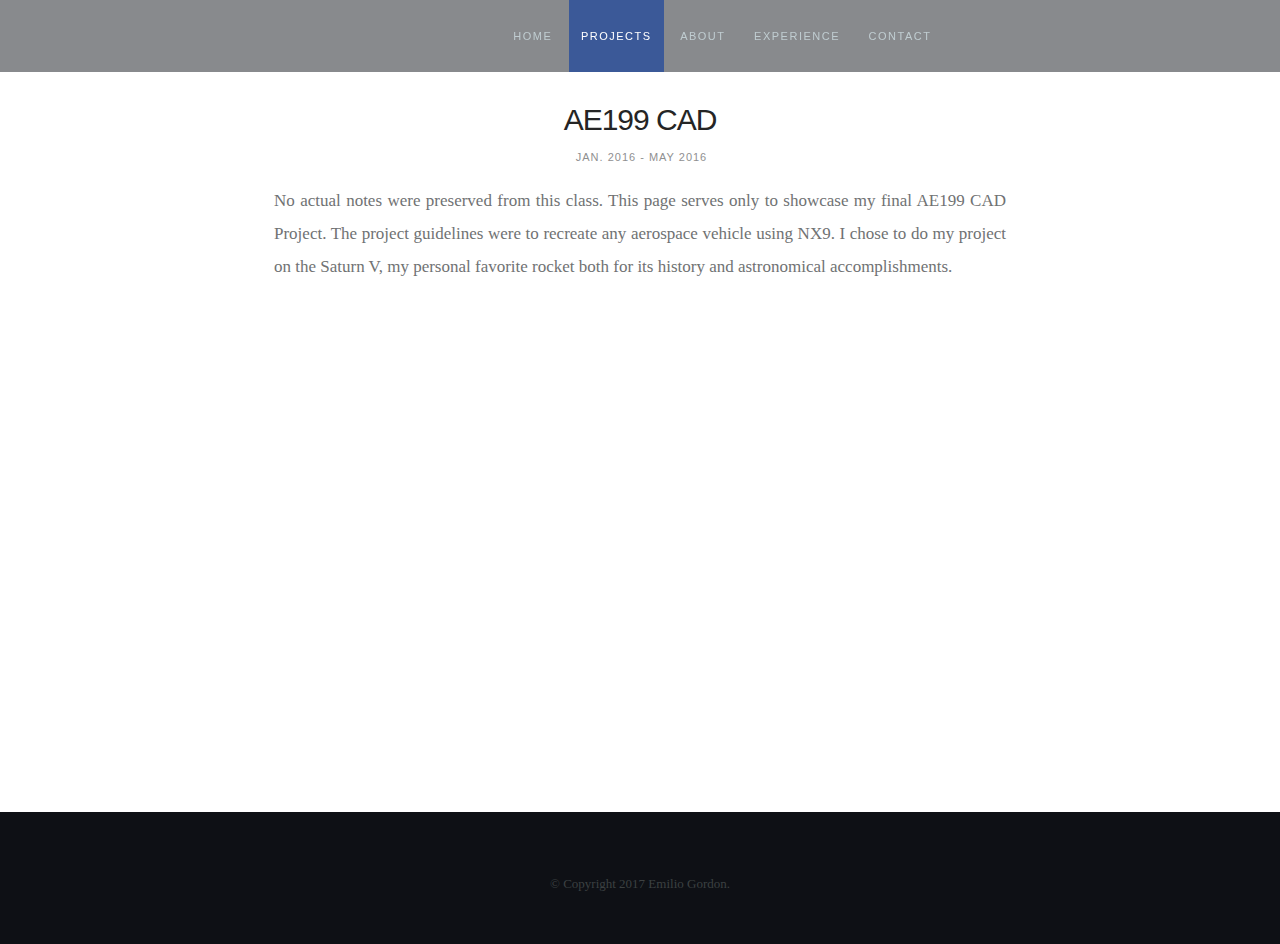
==== ae199cad.html @ 1fb33a95 "FirstEditsofSummer!" ====
<!DOCTYPE html>
<!--[if lt IE 8 ]><html class="no-js ie ie7" lang="en"> <![endif]-->
<!--[if IE 8 ]><html class="no-js ie ie8" lang="en"> <![endif]-->
<!--[if IE 9 ]><html class="no-js ie ie9" lang="en"> <![endif]-->
<!--[if (gte IE 9)|!(IE)]><!--><html class="no-js" lang="en"> <!--<![endif]-->
<head>

   <!--- Basic Page Needs
   ================================================== -->
   <meta charset="utf-8">
   <title>Emilio Gordon</title>
   <meta name="description" content="">  
   <meta name="author" content="">

   <!-- Mobile Specific Metas
   ================================================== -->
   <meta name="viewport" content="width=device-width, initial-scale=1, maximum-scale=1">

  <!-- CSS
  ================================================== -->
  <link rel="stylesheet" href="/css/base.css">
  <link rel="stylesheet" href="/css/main.css">
  <link rel="stylesheet" href="/css/text.css">
  <link rel="stylesheet" href="/css/media-queries.css">         

   <!-- Script
   =================================================== -->
   <script src="/js/modernizr.js"></script>

   <!-- Favicons
   =================================================== -->
   <link rel="shortcut icon" href="/favicon.png" >

 </head>

 <body>

   <div id="top"></div>
   <div id="preloader"> 
    <div id="status">
     <img src="/images/loader.gif" height="60" width="60" alt="">
     <div class="loader">Loading...</div>
   </div>
 </div>

   <!-- Header
   =================================================== -->
   <header id="main-header">

    <div class="row header-inner">

     <div class="logo">
      <a href="/">emiliogordon</a>
    </div>

    <nav id="nav-wrap">         

      <a class="mobile-btn" href="#nav-wrap" title="Show navigation">
       <span class='menu-text'>Show Menu</span>
       <span class="menu-icon"></span>
     </a>
     <a class="mobile-btn" href="#" title="Hide navigation">
       <span class='menu-text'>Hide Menu</span>
       <span class="menu-icon"></span>
     </a>         

     <ul id="nav" class="nav">
       <li><a href="/">Home</a></li>
       <li class="current"><a href="/#projects">Projects</a></li>
       <li><a href="/#about">About</a></li>
       <li><a href="/#experience">Experience</a></li>           
       <li><a href="/#contact">Contact</a></li>
     </ul> 

   </nav> <!-- /nav-wrap -->        

 </div> <!-- /header-inner -->

</header>



   <!-- Content
   ================================================== -->
   <section id="content">
    <div class="row projects-content">
     <div class="entry tab-whole nine columns centered">
      <header class="entry-header">
       <h1 class="entry-title">
         AE199 CAD
       </h1>  
       <div class="entry-meta">
        <ul>
         <li>Jan. 2016 - May 2016</li>              
         <li>
        </li>
      </ul>
    </div>  
  </header>
  <div class="entry-content">
    <p class="lead" align="center" style="text-align: justify;">
      No actual notes were preserved from this class. This page serves only to showcase my final AE199 CAD Project. The project guidelines were to recreate any aerospace vehicle using NX9. I chose to do my project on the Saturn V, my personal favorite rocket both for its history and astronomical accomplishments.
    </p>
    <div align="center">
    <iframe src="https://drive.google.com/file/d/0B5BDRE6FzmXwczU1ZmMwY3Zfbjg/preview" width="640px" height="360px" style="border-width: 0px"></iframe>
    </div>
    <br>
  </section>
</div>          

</section> <!-- /content -->  


   <!-- Footer
   ================================================== -->
   <footer>

    <div class="row">       
     <p class="copyright" align="center">&copy; Copyright 2017 Emilio Gordon.</p>        

     <div id="go-top">
      <a class="smoothscroll" title="Back to Top" href="#content"><span>Top</span><i class="fa fa-long-arrow-up"></i></a>
    </div>

  </div> <!-- /row -->

</footer> <!-- /footer -->


   <!-- Java Script
   ================================================== -->
   <script src="https://ajax.googleapis.com/ajax/libs/jquery/1.10.2/jquery.min.js"></script>
   <script>window.jQuery || document.write('<script src="/js/jquery-1.10.2.min.js"><\/script>')</script>
   <script type="text/javascript" src="/js/jquery-migrate-1.2.1.min.js"></script>   
   <script src="/js/jquery.flexslider.js"></script>
   <script src="/js/jquery.fittext.js"></script>
   <script src="/js/backstretch.js"></script> 
   <script src="/js/waypoints.js"></script>  
   <script src="/js/main.js"></script>
   <script src="/js/modernizr.js"></script>
   <script src="/js/bootstrap.js"></script> 

 </body>

 </html>
---- css/base.css ----
/* =================================================================== */
/* 
/*  Puremedia v1.0 Base Stylesheet
/*  url:styleshout.com
/*  10-09-2014
/*
/*  ------------------------------------------------------------------ 
  
    TOC: 
    a. Reset
    b. Basic Setup Styles
    c. Typography  
    d. Media
    e. Grid
    f. MISC
  
/* =================================================================== */

/* 
/* a. Reset - normalize.css v3.0.1 | MIT License | git.io/normalize
/* =================================================================== */
html {
	font-family: sans-serif;
	-ms-text-size-adjust: 100%;
	-webkit-text-size-adjust: 100%;
}
body {
	margin: 0;
}
article, aside, details, figcaption, figure, footer, header, hgroup, main, nav, section, summary {
	display: block;
}
audio, canvas, progress, video {
	display: inline-block;
	vertical-align: baseline;
}
audio:not([controls]) {
	display: none;
	height: 0;
}
[hidden], template {
	display: none;
}
a {
	background: transparent;
}
a:active, a:hover {
	outline: 0;
}
abbr[title] {
	border-bottom: 1px dotted;
}
b, strong {
	font-weight: bold;
}
dfn {
	font-style: italic;
}
h1 {
	font-size: 2em;
	margin: 0.67em 0;
}
mark {
	background: #ff0;
	color: #000;
}
small {
	font-size: 80%;
}
sub, sup {
	font-size: 75%;
	line-height: 0;
	position: relative;
	vertical-align: baseline;
}
sup {
	top: -0.5em;
}
sub {
	bottom: -0.25em;
}
img {
	border: 0;
}
svg:not(:root) {
	overflow: hidden;
}
figure {
	margin: 1em 40px;
}
hr {
	-moz-box-sizing: content-box;
	box-sizing: content-box;
	height: 0;
}
pre {
	overflow: auto;
}
code, kbd, pre, samp {
	font-family: monospace, monospace;
	font-size: 1em;
}
button, input, optgroup, select, textarea {
	color: inherit;
	font: inherit;
	margin: 0;
}
button {
	overflow: visible;
}
button, select {
	text-transform: none;
}
button, html input[type="button"], input[type="reset"], input[type="submit"] {
	-webkit-appearance: button;
	cursor: pointer;
}
button[disabled], html input[disabled] {
	cursor: default;
}
button::-moz-focus-inner, input::-moz-focus-inner {
	border: 0;
	padding: 0;
}
input {
	line-height: normal;
}
input[type="checkbox"], input[type="radio"] {
	box-sizing: border-box;
	padding: 0;
}
input[type="number"]::-webkit-inner-spin-button, input[type="number"]::-webkit-outer-spin-button {
	height: auto;
}
input[type="search"] {
	-webkit-appearance: textfield;
	-moz-box-sizing: content-box;
	-webkit-box-sizing: content-box;
	box-sizing: content-box;
}
input[type="search"]::-webkit-search-cancel-button, input[type="search"]::-webkit-search-decoration {
	-webkit-appearance: none;
}
fieldset {
	border: 1px solid #c0c0c0;
	margin: 0 2px;
	padding: 0.35em 0.625em 0.75em;
}
legend {
	border: 0;
	padding: 0;
}
textarea {
	overflow: auto;
}
optgroup {
	font-weight: bold;
}
table {
	border-collapse: collapse;
	border-spacing: 0;
}
td, th {
	padding: 0;
}

/* 
/* b. Basic Setup Styles - Top Elements
/* =================================================================== */
*, *:before, *:after {
	-webkit-box-sizing: border-box;
	-moz-box-sizing: border-box;
	box-sizing: border-box;
}
html {
	-webkit-font-smoothing: antialiased;
	-moz-osx-font-smoothing: grayscale;
	font-size: 62.5%;
}
body {
	font-weight: normal;
	line-height: 1;
	text-rendering: optimizeLegibility;
}

/* 
/* c. Typography
====================================================================== */
div, dl, dt, dd, ul, ol, li, h1, h2, h3, h4, h5, h6, pre, form, p, blockquote, th, td {
	margin: 0;
	padding: 0;
}
h1, h2, h3, h4, h5, h6 {
	text-rendering: optimizeLegibility;
	line-height: 1.2;
}
hr {
	border: solid #ddd;
	border-width: 1px 0 0;
	clear: both;
	margin: 11px 0 24px;
	height: 0;
}
em, i {
	font-style: italic;
	line-height: inherit;
}
strong, b {
	font-weight: bold;
	line-height: inherit;
}
small {
	font-size: 60%;
	line-height: inherit;
}
ul {
	list-style: none;
}
ol {
	list-style: decimal;
}
ol, ul.square, ul.circle, ul.disc {
	margin-left: 17px;
}
ul.square {
	list-style: square;
}
ul.circle {
	list-style: circle;
}
ul.disc {
	list-style: disc;
}
ul li {
	padding-left: 4px;
}
ul ul, ul ol, ol ol, ol ul {
	margin: 3px 0 3px 17px;
}

/* links
---------------------------------------------------------------------- */
a {
	text-decoration: none;
	line-height: inherit;
}
a img {
	border: none;
}
a:focus {
	outline: none;
}
p a, p a:visited {
	line-height: inherit;
}

/* 
/* d. Media
/* =================================================================== */
img, video, embed, object {
	max-width: 100%;
	height: auto;
}
object, embed {
	height: 100%;
}
img {
	-ms-interpolation-mode: bicubic;
}

.video-container {
	position:relative;
	padding-bottom:56.25%;
	padding-top:30px;
	height:0;
	overflow:hidden;
}

.video-container iframe, .video-container object, .video-container embed {
	position:absolute;
	top:0;
	left:0;
	width:100%;
	height:100%;
}

/* 
/* e. Grid
===================================================================== */
.row {
	width: 94%;
	max-width: 1024px;
	margin: 0 auto;
}
.ie8 .row {
	width: 1024px;
}
.narrow .row {
	max-width: 980px;
}
.row .row {
	width: auto;
	max-width: none;
	margin-left: -18px;
	margin-right: -18px;
}
.row:before, .row:after {
	content: "";
	display: table;
}
.row:after {
	clear: both;
}
.column, .columns, .bgrid {
	position: relative;
	padding: 0 18px;
	min-height: 1px;
	float: left;
}
.column.centered, .columns.centered {
	float: none;
	margin: 0 auto;
}
.row.collapsed > .column, .row.collapsed > .columns, .column.collapsed, .columns.collapsed {
	padding: 0;
}
[class*="column"] + [class*="column"]:last-child {
	float: right;
}
[class*="column"] + [class*="column"].end {
	float: right;
}
.one, .row .one {
	width: 8.33333%;
}
.two, .row .two {
	width: 16.66667%;
}
.three, .row .three {
	width: 25%;
}
.four, .row .four {
	width: 33.33333%;
}
.five, .row .five {
	width: 41.66667%;
}
.six, .row .six {
	width: 50%;
}
.seven, .row .seven {
	width: 58.33333%;
}
.eight, .row .eight {
	width: 66.66667%;
}
.nine, .row .nine {
	width: 75%;
}
.ten .row .ten {
	width: 83.33333%;
}
.eleven, .row .eleven {
	width: 91.66667%;
}
.twelve, .row .twelve {
	width: 100%;
}

/* tablets
--------------------------------------------------------------- */
@media screen and (max-width:768px) {
	.row {
		width: auto;
		padding-left: 30px;
		padding-right: 30px;
	}
	.row .row {
		padding-left: 0;
		padding-right: 0;
		margin-left: -15px;
		margin-right: -15px;
	}
	.column, .columns {
		padding: 0 15px;
	}
	.tab-fourth, .row .tab-fourth {
		width: 25%;
	}
	.tab-third, .row .tab-third {
		width: 33.33333%;
	}
	.tab-half, .row .tab-half {
		width: 50%;
	}
	.tab-2thirds, .row .tab-2thirds {
		width: 66.66667%;
	}
	.tab-3fourths, .row .tab-3fourths {
		width: 75%;
	}
	.tab-whole, .row .tab-whole {
		width: 100%;
	}
}

/* mobile
--------------------------------------------------------------- */
@media screen and (max-width:600px) {
	.row {
		padding-left: 25px;
		padding-right: 25px;
	}
	.row .row {
		margin-left: -10px;
		margin-right: -10px;
	}
	.column, .columns {
		padding: 0 10px;
	}
	.mob-fourth, .row .mob-fourth {
		width: 25%;
	}
	.mob-half, .row .mob-half {
		width: 50%;
	}
	.mob-3fourths, .row .mob-3fourths {
		width: 75%;
	}
	.mob-whole, .row .mob-whole {
		width: 100%;
	}
}

/* small mobile devices
--------------------------------------------------------------- */
@media screen and (max-width:400px) {
	.row {
		padding-left: 30px;
		padding-right: 30px;
	}
	.row .row {
		padding-left: 0;
		padding-right: 0;
		margin-left: 0;
		margin-right: 0;
	}
	.column, .columns {
		width: auto !important;
		float: none !important;
		margin-left: 0;
		margin-right: 0;
		clear: both;
		padding: 0;
	}
	[class*="column"] + [class*="column"]:last-child {
		float: none;
	}
}

/* larger screens
--------------------------------------------------------------- */
@media screen and (min-width:1200px) {
	.wide .wrap {
		max-width: 1180px;
	}
}


/* block grids
--------------------------------------------------------------- */
.bgrid-sixth .bgrid {
	width: 16.66667%;
}
.bgrid-fourth .bgrid {
	width: 25%;
}
.bgrid-third .bgrid {
	width: 33.33333%;
}
.bgrid-half .bgrid {
	width: 50%;
}
.bgrid {
	padding: 0;
}

/* Clearing for block grid columns. Allows columns with
different heights to align properly. */
.first {
	clear: both;
}

/* first column in large(default) screen - for IE8 */
.bgrid-sixth .bgrid:nth-child(6n+1), .bgrid-fourth .bgrid:nth-child(4n+1), .bgrid-third .bgrid:nth-child(3n+1), .bgrid-half .bgrid:nth-child(2n+1) {
	clear: both;
}

/* smaller screens */
@media screen and (max-width:900px) {
	/* block grids for small screens */
	.s-bgrid-sixth .bgrid {
		width: 16.66667%;
	}
	.s-bgrid-fourth .bgrid {
		width: 25%;
	}
	.s-bgrid-third .bgrid {
		width: 33.33333%;
	}
	.s-bgrid-half .bgrid {
		width: 50%;
	}
	.s-bgrid-whole .bgrid {
		width: 100%;
		clear: both;
	}
	.first, [class*="bgrid-"] .bgrid:nth-child(n) {
		clear: none;
	}
	.s-bgrid-sixth .bgrid:nth-child(6n+1), .s-bgrid-fourth .bgrid:nth-child(4n+1), .s-bgrid-third .bgrid:nth-child(3n+1), .s-bgrid-half .bgrid:nth-child(2n+1) {
		clear: both;
	}
}

/* tablets */
@media screen and (max-width:768px) {
	.tab-bgrid-sixth .bgrid {
		width: 16.66667%;
	}
	.tab-bgrid-fourth .bgrid {
		width: 25%;
	}
	.tab-bgrid-third .bgrid {
		width: 33.33333%;
	}
	.tab-bgrid-half .bgrid {
		width: 50%;
	}
	.tab-bgrid-whole .bgrid {
		width: 100%;
		clear: both;
	}
	.first, [class*="tab-bgrid-"] .bgrid:nth-child(n) {
		clear: none;
	}
	.tab-bgrid-sixth .bgrid:nth-child(6n+1), .tab-bgrid-fourth .bgrid:nth-child(4n+1), .tab-bgrid-third .bgrid:nth-child(3n+1), .tab-bgrid-half .bgrid:nth-child(2n+1) {
		clear: both;
	}
}

/* mobile devices */
@media screen and (max-width:600px) {
	.mob-bgrid-sixth .bgrid {
		width: 16.66667%;
	}
	.mob-bgrid-fourth .bgrid {
		width: 25%;
	}
	.mob-bgrid-third .bgrid {
		width: 33.33333%;
	}
	.mob-bgrid-half .bgrid {
		width: 50%;
	}
	.mob-bgrid-whole .bgrid {
		width: 100%;
		clear: both;
	}
	.first, [class*="mob-bgrid-"] .bgrid:nth-child(n) {
		clear: none;
	}
	.mob-bgrid-sixth .bgrid:nth-child(6n+1), .mob-bgrid-fourth .bgrid:nth-child(4n+1), .mob-bgrid-third .bgrid:nth-child(3n+1), .mob-bgrid-half .bgrid:nth-child(2n+1) {
		clear: both;
	}
}

/* stack on small mobile devices */
@media screen and (max-width:400px) {
	.stack .bgrid {
		width: auto !important;
		float: none !important;
		margin-left: 0;
		margin-right: 0;
		clear: both;
	}
}

/* 
/* f. MISC
===================================================================== */

/* Clearing - (http://nicolasgallagher.com/micro-clearfix-hack/
--------------------------------------------------------------------- */
.group:before, .group:after {
	content: "";
	display: table;
}
.group:after {
	clear: both;
}

/* Misc Helper Styles
--------------------------------------------------------------------- */
.hidden {
	display: none;
}
.remove-bottom {
	margin-bottom: 0;
}
.half-bottom {
	margin-bottom: 15px !important;
}
.add-bottom {
	margin-bottom: 30px !important;
}
.no-border {
	border: none;
}
.text-center {
	text-align: center;
}
.text-left {
	text-align: left;
}
.text-right {
	text-align: right;
}
.pull-left {
	float: left;
}
.pull-right {
	float: right;
}
.align-center {
	margin-left: auto;
	margin-right: auto;
	text-align: center;
}
---- css/main.css ----
/* =================================================================== */
/* 
/*  Puremedia v1.0 Main Stylesheet
/*  url:styleshout.com
/*  10-10-2014
/*
/*  ------------------------------------------------------------------ 

    TOC: 
    a. Webfonts and Iconfonts
    b. Document Setup
    c. Forms  
    d. Preloader
    e. Buttons
    f. Other Components
    g. Header Styles
    h. Content Styles
    i. Footer Styles
    j. Common and shared styles
    k. home Section
    l. projects Section
    m. experience Section
    n. About Section
    o. Journal Section
    p. Contact Section
    q. Blog Entry
    r. projects Entry

/* =================================================================== */

/* 
/* a. Webfonts and Iconfonts
/* =================================================================== 
@import url("fonts.css");
@import url("font-awesome/css/font-awesome.min.css");
@import url("simple-line-icons/simple-line-icons.css");

/* 
/* b. Document Setup
/* =================================================================== */

/* Body
---------------------------------------------------------------------- */
body {
	background: #0e1015;
	font: 15px/30px "Roboto", serif;
	font-weight: normal;
	color: #3b5998;
}

/* Links
---------------------------------------------------------------------- */
a, a:visited {
	color: #3b5998;
	-moz-transition: all 0.3s ease-in-out;
	-o-transition: all 0.3s ease-in-out;
	-webkit-transition: all 0.3s ease-in-out;
	-ms-transition: all 0.3s ease-in-out;
	transition: all 0.3s ease-in-out;
}
a:hover, a:focus {
	color: black;
}

/* Typography
--------------------------------------------------------------------- */
h1, h2, h3, h4, h5, h6 {
	font-family: "Roboto", sans-serif;
	color: #252525;
	font-style: normal;
	text-rendering: optimizeLegibility;
	margin: 18px 0 15px;
}
h1 a, h2 a, h3 a, h4 a, h5 a, h6 a {
	font-weight: inherit;
}
h1 {
	font-size: 30px;
	line-height: 36px;
	margin-top: 0;
	letter-spacing: -1px;
}
h2 {
	font-size: 24px;
	line-height: 30px;
}
h3 {
	font-size: 20px;
	line-height: 30px;
}
h4 {
	font-size: 17px;
	line-height: 30px;
}
h5 {
	font-size: 14px;
	line-height: 30px;
	margin-top: 15px;
	text-transform: uppercase;
	letter-spacing: 1px;
}
h6 {
	font-size: 13px;
	line-height: 30px;
	margin-top: 15px;
	text-transform: uppercase;
	letter-spacing: 1px;
}
p {
	margin: 15px 0 15px 0;
}
p img {
	margin: 0;
}
p.lead {
	font: 17px/33px "Roboto", serif;
	color: #707273;
}
em {
	font: 15px/30px "Roboto", serif;
	font-style: normal;
}
strong, b {
	font: 15px/30px "Roboto", serif;
	font-weight: bold;
}
small {
	font-size: 11px;
	line-height: inherit;
}
blockquote {
	margin: 18px 0px;
	padding-left: 40px;
	position: relative;
}
blockquote:before {
	content: "\201C";
	opacity: 0.45;
	font-size: 80px;
	line-height: 0px;
	margin: 0;
	font-family: arial, sans-serif;
	position: absolute;
	top: 30px;
	left: 0;
}
blockquote p {
	font-family: georgia, serif;
	font-style: italic;
	padding: 0;
	font-size: 18px;
	line-height: 30px;
}
blockquote cite {
	display: block;
	font-size: 12px;
	font-style: normal;
	line-height: 18px;
}
blockquote cite:before {
	content: "\2014 \0020";
}
blockquote cite a, blockquote cite a:visited {
	color: #707273;
	border: none;
}
abbr {
	font-family: "Roboto", serif;
	font-variant: small-caps;
	text-transform: lowercase;
	letter-spacing: .5px;
	color: #7d7e80;
}
pre, code {
	font-family: Consolas, "Andale Mono", Courier, "Courier New", monospace;
}
pre {
	white-space: pre;
	white-space: pre-wrap;
	word-wrap: break-word;
}
code {
	padding: 3px;
	background: #ecf0f1;
	color: #707273;
	border-radius: 3px;
}
del {
	text-decoration: line-through;
}
abbr[title], dfn[title] {
	border-bottom: 1px dotted;
	cursor: help;
}
mark {
	background: #FFF49B;
	color: #000;
}
hr {
	border: solid white;
	border-width: 1px 0 0;
	clear: both;
	margin: 23px 0 12px;
	height: 0;
}

/* Lists
--------------------------------------------------------------------- */
ul, ol {
	margin-top: 15px;
	margin-bottom: 15px;
}
ul {
	list-style: disc;
	margin-left: 17px;
}
dl {
	margin: 0 0 15px 0;
}
dt {
	margin: 0;
	color: #3b5998;
}
dd {
	margin: 0 0 0 20px;
}

/* Floated Image
--------------------------------------------------------------------- */
img.pull-right {
	margin: 12px 0px 0px 18px;
}
img.pull-left {
	margin: 12px 18px 0px 0px;
}

/* 
/* c. Forms
/* =================================================================== */
form {
	margin-bottom: 24px;
}
fieldset {
	margin: 0 0 24px 0;
	padding: 0;
	border: none;
}
input, button {
	-webkit-font-smoothing: antialiased;
}
input[type="text"], 
input[type="password"], 
input[type="email"], 
textarea, 
select {
	display: block;
	padding: 12px 15px;
	margin: 0 0 12px 0;
	border: 0;
	outline: none;
	vertical-align: middle;
	color: #a3a4a6;
	font-family: "Roboto", sans-serif;
	font-size: 14px;
	line-height: 24px;
	border-radius: 3px;
	max-width: 100%;
	background: transparent;
	border: 3px solid #a9aaab;
}
textarea {
	min-height: 162px;
}
input[type="text"]:focus, 
input[type="password"]:focus, 
input[type="email"]:focus, 
textarea:focus {
	background: white;
}
label, legend {
	font: 15px/30px "Roboto", sans-serif;
	margin: 12px 0;
	color: #252525;
	display: block;
}
label span, legend span {
	color: #575859;
	font: 15px/30px "Roboto", serif;
}
input[type="checkbox"], input[type="radio"] {
	font-size: 15px;
	color: #575859;
}
input[type="checkbox"] {
	display: inline;
}

/* 
/* d. Preloader
/* =================================================================== */
#preloader {
	position: fixed;
	top: 0;
	left: 0;
	right: 0;
	bottom: 0;
	background: #12151b;
	z-index: 99999;
	height: 100%;
}
.no-js #preloader {
	display: none;
}

#status {
	position: absolute;
	left: 50%;
	top: 50%;
	width: 60px;
	height: 60px;
	margin: -30px 0 0 -30px;
	padding: 0;
}
#status img {
	display: none;
}

.loader {
	margin: 0 auto;
	font-size: 10px;
	position: relative;
	text-indent: -9999em;
	border-top: 1.1em solid rgba(255, 255, 255, 0.2);
	border-right: 1.1em solid rgba(255, 255, 255, 0.2);
	border-bottom: 1.1em solid rgba(255, 255, 255, 0.2);
	border-left: 1.1em solid #3b5998;
	-webkit-animation: load 1.1s infinite linear;
	animation: load 1.1s infinite linear;
}
.loader, .loader:after {
	border-radius: 50%;
	width: 60px;
	height: 60px;
}
@-webkit-keyframes load {
	0% {
		-webkit-transform: rotate(0deg);
		transform: rotate(0deg);
	}
	100% {
		-webkit-transform: rotate(360deg);
		transform: rotate(360deg);
	}
}
@keyframes load {
	0% {
		-webkit-transform: rotate(0deg);
		transform: rotate(0deg);
	}
	100% {
		-webkit-transform: rotate(360deg);
		transform: rotate(360deg);
	}
}

/* for ie8 */
.ie8 #status img {
	display: block;
}
.ie8 .loader {
	display: none;
}


/* 
/* e. Buttons
/* =================================================================== */
.button, 
.button:visited, 
button, 
input[type="submit"], 
input[type="reset"], 
input[type="button"] {
	display: inline-block;
	font: 15px/30px "Roboto", sans-serif;
	padding: 9px 16px;
	margin: 0 3px 6px 0;
	background: #3b5998;
	color: white;
	text-decoration: none;
	cursor: pointer;
	height: auto;
	text-align: center;
	border: none;
	border-radius: 3px;
	-webkit-appearance: none;
	-webkit-font-smoothing: inherit;	
	-moz-transition: all 0.3s ease-in-out;
	-o-transition: all 0.3s ease-in-out;
	-webkit-transition: all 0.3s ease-in-out;
	-ms-transition: all 0.3s ease-in-out;
	transition: all 0.3s ease-in-out;
}
.button:hover, 
button:hover, 
input[type="submit"]:hover, 
input[type="reset"]:hover, 
input[type="button"]:hover {
	background: #293e6a;
	color: white;
}
.button.primary, button.primary {
	background: #3b5998;
}
.button.primary:hover, button.primary:hover {
	background: #3b5998;
}
button.medium, .button.medium {
	font: 15px/30px "Roboto", sans-serif;
	padding: 12px 18px !important;
}
button.large, .button.large {
	font: 15px/30px "Roboto", sans-serif;
	padding: 15px 20px !important;
}
button.round, .button.round {
	padding-left: 20px !important;
	padding-right: 20px !important;
	border-radius: 1000px;
	background-clip: padding-box;
}
button.stroke, .button.stroke {
	background: transparent !important;
	border: 3px solid transparent;
}
button.full-width, .button.full-width {
	width: 100%;
	margin-right: 0;
}

.button.pink {
	background: #ffadcb;
}
.button.pink:hover {
	background: #ff94bb;
}
.button.blue {
	background: #72bbf0;
}
.button.blue:hover {
	background: #5bb0ee;
}
.button.black {
	background: #2e3236;
}
.button.black:hover {
	background: #222528;
}
.button.yellow {
	background: #ffd900;
}
.button.yellow:hover {
	background: #f0cc00;
}
.button.red {
	background: #ff6163;
}
.button.red:hover {
	background: #ff474a;
}
.button.green {
	background: #9bc724;
}
.button.green:hover {
	background: #8ab120;
}
.button.grey {
	background: #8d8e91;
}
.button.grey:hover {
	background: #808184;
}
.button.purple {
	background: #b482c9;
}
.button.purple:hover {
	background: #a970c1;
}
.button.orange {
	background: #f5731c;
}
.button.orange:hover {
	background-color: #ed650a;
}
.button.stroke.pink {
	border-color: #ffadcb;
	color: #ffadcb;
}
.button.stroke.pink:hover {
	background: #ffadcb !important;
	color: #fff;
}
.button.stroke.blue {
	border-color: #72bbf0;
	color: #72bbf0;
}
.button.stroke.blue:hover {
	background: #72bbf0 !important;
	color: #fff;
}
.button.stroke.black {
	border-color: #2e3236;
	color: #2e3236;
}
.button.stroke.black:hover {
	background: #2e3236 !important;
	color: #fff;
}
.button.stroke.yellow {
	border-color: #ffd900;
	color: #ffd900;
}
.button.stroke.yellow:hover {
	background: #ffd900 !important;
	color: #fff;
}
.button.stroke.red {
	border-color: #ff6163;
	color: #ff6163;
}
.button.stroke.red:hover {
	background: #ff6163 !important;
	color: #fff;
}
.button.stroke.green {
	border-color: #9bc724;
	color: #9bc724;
}
.button.stroke.green:hover {
	background: #9bc724 !important;
	color: #fff;
}
.button.stroke.grey {
	border-color: #8d8e91;
	color: #8d8e91;
}
.button.stroke.grey:hover {
	background: #8d8e91 !important;
	color: #fff;
}
.button.stroke.purple {
	border-color: #b482c9;
	color: #b482c9;
}
.button.stroke.purple:hover {
	background: #b482c9 !important;
	color: #fff;
}
.button.stroke.orange {
	border-color: #f5731c;
	color: #f5731c;
}
.button.stroke.orange:hover {
	background: #f5731c !important;
	color: #fff;
}
button::-moz-focus-inner, input::-moz-focus-inner {
	border: 0;
	padding: 0;
}


/* 
/* f. Other Components
/* ================================================================== */

/* Alert Boxes
/* ------------------------------------------------------------------ */
.alert-box {
	padding: 21px 40px 21px 30px;
	position: relative;
	margin-bottom: 24px;
	border-radius: 3px;
	background-clip: padding-box;
	font-family: "Roboto", sans-serif;
}
.error {
	background-color: #ffd1d2;
	color: #e65153;
}
.success {
	background-color: #c8e675;
	color: #758c36;
}
.info {
	background-color: #d7ecfb;
	color: #4a95cc;
}
.notice {
	background-color: #fff099;
	color: #c16527;
}
.close {
	position: absolute;
	right: 18px;
	top: 18px;
	cursor: pointer;
}

/* Drop Cap
/* ------------------------------------------------------------------ */
.drop-cap:first-letter {
	float: left;
	margin: 0;
	padding: 14px 6px 0 0;
	font-size: 84px;
	font-family: "Roboto", sans-serif;
	line-height: 60px;
	text-indent: 0;
	background: transparent;
	color: inherit;
}

/* Line Definition Style Markup
/* ------------------------------------------------------------------ */
.lining dt, .lining dd {
	display: inline;
	margin: 0;
}
.lining dt + dt:before, .lining dd + dt:before {
	content: "\A";
	white-space: pre;
}
.lining dd + dd:before {
	content: ", ";
}
.lining dd + dd:before {
	content: ", ";
}
.lining dd:before {
	content: ":";
	margin-left: -0.2em;
}

/* Dictionary Definition Style Markup
/* ------------------------------------------------------------------ */
.dictionary-style dt {
	display: inline;
	counter-reset: definitions;
}
.dictionary-style dt + dt:before {
	content: ", ";
	margin-left: -0.2em;
}
.dictionary-style dd {
	display: block;
	counter-increment: definitions;
}
.dictionary-style dd:before {
	content: counter(definitions, decimal) ". ";
}

/* 
/*  Pull Quotes Markup
/*

<aside class="pull-quote">
<blockquote>
<p></p>
</blockquote>
</aside>

/*
/* --------------------------------------------------------------------- */
.pull-quote {
	position: relative;
	padding: 18px 30px 18px 0px;
}
.pull-quote:before, .pull-quote:after {
	height: 1em;
	opacity: 0.45;
	position: absolute;
	font-size: 80px;
	font-family: Arial, Sans-Serif;
}
.pull-quote:before {
	content: "\201C";
	top: 33px;
	left: 0;
}
.pull-quote:after {
	content: '\201D';
	bottom: -33px;
	right: 0;
}
.pull-quote blockquote {
	margin: 0;
}
.pull-quote blockquote:before {
	content: none;
}

/* 
/*  Stats Tab Markup

<ul class="stats-tabs">
<li><a href="#">[value]<em>[name]</em></a></li>
</ul>


/*
/* --------------------------------------------------------------------- */
.stats-tabs {
	padding: 0;
	margin: 24px 0;
}
.stats-tabs li {
	display: inline-block;
	margin: 0 10px 18px 0;
	padding: 0 10px 0 0;
	border-right: 1px solid #ccc;
}
.stats-tabs li:last-child {
	margin: 0;
	padding: 0;
	border: none;
}
.stats-tabs li a {
	display: inline-block;
	font-size: 24px;
	font-family: "Roboto", sans-serif;
	border: none;
	color: #252525;
}
.stats-tabs li a:hover {
	color: #3b5998;
}
.stats-tabs li a em {
	display: block;
	margin: 6px 0 0 0;
	font-size: 14px;
	font-family: "Roboto", sans-serif;
	color: #7d7e80;
}

/* Pagination
/* ------------------------------------------------------------------ */
.pagination {
	margin: 30px auto;
	text-align: center;
}
.pagination ul li {
	display: inline-block;
	margin: 0;
	padding: 0;
}
.pagination .page-numbers {
	font: 15px/24px "Roboto", sans-serif;
	display: inline-block;
	padding: 6px 12px;
	height: 36px;
	margin-right: 3px;
	margin-bottom: 6px;
	color: #707273;
	background-color: #dde4e6;
	-moz-transition: all 0.3s ease-in-out;
	-o-transition: all 0.3s ease-in-out;
	-webkit-transition: all 0.3s ease-in-out;
	-ms-transition: all 0.3s ease-in-out;
	transition: all 0.3s ease-in-out;
	border-radius: 3px;
	background-clip: padding-box;
}
.pagination .page-numbers:hover {
	background: #94aab0;
	color: white;
}
.pagination .current, .pagination .current:hover {
	background-color: #3b5998;
	color: white;
}
.pagination .inactive, .pagination .inactive:hover {
	background-color: #ecf0f1;
	color: #a3a4a6;
}

/* 
/* g. Header Styles
/* =================================================================== */
header {
	height: 72px;
	width: 100%;
	position: fixed;
	left: 0;
	top: 0;
	z-index: 990;
	text-align: center;
	background: #293e6a;
	background: rgba(18, 21, 27, 0.5);
	-moz-transition: background 0.5s ease-in-out;
	-o-transition: background 0.5s ease-in-out;
	-webkit-transition: background 0.5s ease-in-out;
	-ms-transition: background 0.5s ease-in-out;
	transition: background 0.5s ease-in-out;
}
header .logo {
	display: inline-block;
	vertical-align: middle;
	margin: 0;
	padding: 0;
	margin-right: 15px;

	/* add position relative since z-index only applies to
	elements that have been given an explicit position */
	position: relative;
	z-index: 992;
}
header .logo a {
	display: block;
	margin: 0 20px 0 0;
	padding: 0;
	border: none;
	outline: none;
	font: 0/0 a;
	text-shadow: none;
	color: transparent;
	width: 126px;
	height: 12px;
	background-repeat: no-repeat;
	background-position: 0 0;
	background-image: url("../images/logo.png");
}
@media (-webkit-min-device-pixel-ratio:2), (min-resolution:192dpi) {
	header .logo a {
		background-image: url("../images/logo-@2x.png");
		-webkit-background-size: 126px 12px;
		-moz-background-size: 126px 12px;
		background-size: 126px 12px;
	}
}
.opaque {
	background: #293e6a;
}

/* primary navigation
--------------------------------------------------------------------- */
#nav-wrap, #nav-wrap ul, #nav-wrap li, #nav-wrap a {
	margin: 0;
	padding: 0;
	border: none;
	outline: none;
}

/* nav-wrap */
#nav-wrap {
	font: 11px "Roboto", sans-serif;
	text-transform: uppercase;
	letter-spacing: 1.5px;
	display: inline-block;
}

/* hide toggle button */
#nav-wrap > a {
	display: none;
}
ul#nav {
	min-height: 72px;
	width: auto; 

	/* left align the menu */
	text-align: left;
}
ul#nav li {
	position: relative;
	list-style: none;
	height: 72px;
	display: inline-block;
}
ul#nav li a {
	display: inline-block;
	padding: 17px 12px;
	line-height: 38px;
	text-decoration: none;
	color: #c0cdd1;
	-moz-transition: all 0.2s ease-in-out;
	-o-transition: all 0.2s ease-in-out;
	-webkit-transition: all 0.2s ease-in-out;
	-ms-transition: all 0.2s ease-in-out;
	transition: all 0.2s ease-in-out;
}
ul#nav li a:hover {
	color: white;
}
ul#nav li a:active {
	background-color: transparent !important;
}
ul#nav li.current a {
	background: #3b5998;
	color: white;
}


/* 
/* h. Content Styles
/* =================================================================== */

#content {
	background: white;
	padding-top: 102px;
	padding-bottom: 102px;
}
#content #main {
	padding-top: 6px;
}
#content #sidebar {
	padding-top: 12px;
	padding-left: 30px;
}


/* sibebar styles
-------------------------------------------------------------------- */
#sidebar h5 {
	font: 14px/24px "Roboto", sans-serif;
	text-transform: uppercase;
	letter-spacing: 1px;
	margin-top: 0;
}
#sidebar .widget {
	margin-bottom: 15px;
}

/* search */
#sidebar .widget_search {
	padding-top: 0;
	margin-bottom: 24px;
}
#sidebar .widget_search h5 {
	display: none;
}
#sidebar .widget_search form {
	position: relative;
	margin: 0;
}
#sidebar .widget_search .text-search {
	padding-right: 40px;
	width: 100%;
	min-width: 150px;
	border-radius: 3px;
	background: white;
}
#sidebar .widget_search .submit-search {
	display: none;
}

/* link list */
#sidebar .widget_categories ul {
	margin-top: 15px;
	margin-bottom: 18px;
}
#sidebar .link-list {
	padding: 0;
	margin: 15px 10px 24px 0;
	list-style: none;
}
#sidebar .link-list li {
	font: 14px/24px "Roboto", sans-serif;
	padding: 8px 0 8px 3px;
	margin: 0;
}
#sidebar .link-list li a {
	color: #7d7e80;
}
#sidebar .link-list li a:hover {
	color: #3b5998;
}

/* tag cloud */
#sidebar .tagcloud {
	margin: 18px 0 24px -12px;
	padding: 0;
	font-size: 17px;
}
#sidebar .tagcloud a {
	font: 12px/24px "Roboto", sans-serif !important;
	display: inline-block;
	float: left;
	margin: 0 0 12px 12px;
	padding: 6px 15px;
	position: relative;
	text-transform: uppercase;
	letter-spacing: 1px;
	border-radius: 3px;
	background: #ecf0f1;
	text-decoration: none;
	letter-spacing: .5px;
	color: #707273;
	-moz-transition: all 0.2s ease-in-out;
	-o-transition: all 0.2s ease-in-out;
	-webkit-transition: all 0.2s ease-in-out;
	-ms-transition: all 0.2s ease-in-out;
	transition: all 0.2s ease-in-out;
}
#sidebar .tagcloud a:hover {
	color: white;
	background: #3b5998;
}

/* photostream */
#sidebar .photostream {
	list-style: none;
	margin: 15px 0 24px -15px;
	padding: 0;
	overflow: hidden;
}
#sidebar .photostream li {
	display: inline-block;
	margin: 0 0 12px 12px;
	padding: 0;
}
#sidebar .photostream li a {
	display: block;
	height: 66px;
	width: 66px;
	background: #fff;
	padding: 9px;
	border: 1px solid #e3e9eb;
	border-radius: 3px;
}
#sidebar .photostream li a img {
	vertical-align: bottom;
}


/* 
/* i. Footer Styles
/* =================================================================== */
footer {
	padding-top: 36px;
	padding-bottom: 42px;
	font-size: 13px;
	line-height: 24px;
	position: relative;
	color: #3C4142;	
}
footer a, footer a:visited {
	color: #a43b0a;
}
footer a:hover, footer a:focus {
	color: white;
}
footer h3 {
	font: 13px/24px "Roboto", sans-serif;
	margin-bottom: 0;
	color: white;
	text-transform: uppercase;
	letter-spacing: 1px;
}
footer p {
	margin: 12px 0;
}

footer .footer-about {
	padding-right: 60px;
}
footer .right-cols .columns {
	width: 50%;
	word-wrap: break-word;
}
footer ul {
	margin: 12px 0;
	padding: 0;
	list-style: none;
}
footer ul li {
	margin: 0;
	padding-left: 0;
	line-height: 24px;
}
footer ul li a, footer ul li a:visited {
	color: #3C4142;
}
footer .copyright {
	margin: 0;
	padding: 24px 18px 6px 18px;
	clear: both;
}

/* back to top */
footer #go-top {
	position: fixed;
	bottom: 0;
	right: 30px;
	z-index: 900;
	display: none;
}
footer #go-top a {
	display: block;
	padding: 12px 30px;
	background: #293e6a;
	color: white;
	text-align: center;
	font: 12px/24px "Roboto", sans-serif;
	text-transform: uppercase;
	letter-spacing: 2px;
	-moz-transition: all 0.2s ease-in-out;
	-o-transition: all 0.2s ease-in-out;
	-webkit-transition: all 0.2s ease-in-out;
	-ms-transition: all 0.2s ease-in-out;
	transition: all 0.2s ease-in-out;
}
footer #go-top a span {
	margin-right: 10px;
}
footer #go-top a:hover {
	background: #faec09;
	color: #252525;
}


/* 
/* j. Common and shared styles
/* =================================================================== */

hr {
	border: solid #3b5998;
	border-width: 3px 0 0;
	width: 90px;
	margin: 11px auto 15px;
	height: 0;
	clear: both;
	text-align: center;
}

/* section head
---------------------------------------------------------------------- */
.section-head {
	text-align: center;
}
.section-head h1 {
	font: 15px/24px "Roboto", sans-serif;
	text-transform: uppercase;
	letter-spacing: 2.5px;
	color: #252525;
	margin-bottom: 18px;
}
.section-head h1 span {
	color: #3b5998;
}
.section-head p {
	font: 18px/36px "Roboto", sans-serif;
	width: 95%;
	color: #707273;
	margin-left: auto;
	margin-right: auto;
}

/* page title
---------------------------------------------------------------------- */
#page-title {
	background: #293E6A url(../images/title.jpg) no-repeat center center fixed;
	-webkit-background-size: cover !important;
	-moz-background-size: cover !important;
	background-size: cover !important;
	padding-top: 108px;
	padding-bottom: 60px;
	text-align: center;
	height:100%;
}
#page-title .row {
	max-width: 724px;
}
#page-title h1 {
	font: 54px/1.3 "Roboto", sans-serif;
	color: white;
	letter-spacing: -1px;
	margin-bottom: 0;
	text-shadow: 0 0px 5px rgba(0, 0, 0, 0.5);	
}
#page-title h1 span {
	color: #3b5998;
}
#page-title p {
	color: #cfd9db;
	margin: 0;
	text-shadow: 0 0px 5px rgba(0, 0, 0, 0.5);
}

/* entry
---------------------------------------------------------------------- */
.entry {
	padding-bottom: 12px;
	margin-bottom: 24px;
}
.entry header {
	height: auto;
	position: static;
	background: transparent;
	text-align: left;
}
.entry header h1 {	
	font: 30px/36px "Roboto", sans-serif;
	margin-bottom: 6px;
}
.entry header h1 a {
	color: #252525;
}
.entry .entry-meta ul {
	margin: 0 0 6px 3px;
	color: #8f9091;
	line-height: 24px;
}
.entry .entry-meta ul li {
	display: inline;
	margin: 0;
	padding: 0;
	font-size: 11px;
	letter-spacing: 1px;
	font-family: "Roboto", sans-serif;
	text-transform: uppercase;
}
.entry .entry-meta ul li a {
	color: #8f9091;
}
.entry .entry-meta ul .meta-sep {
	margin: 0 5px;
	color: #c0cdd1;
}
.entry .entry-content-media {
	margin: 24px 0 18px;
}

/* pagenav
---------------------------------------------------------------------- */
.pagenav {
	margin: 18px 0 6px;
	padding: 12px 0 0 0;
	font: 15px/30px "Roboto", sans-serif;
}
.pagenav a {
	font: 0/0 a;
	text-shadow: none;
	color: transparent;
}
.pagenav a[rel="next"]:after, 
.pagenav a[rel="prev"]:before {
	float: left;
	text-align: center;
	display: inline-block;
	background: transparent;
	color: #3b5998;
	border-radius: 3px;
	border: 3px solid #3b5998;
	font-family: 'FontAwesome';
	font-size: 16px;
	padding: 21px 15px;
	-moz-transition: all 0.3s ease-in-out;
	-o-transition: all 0.3s ease-in-out;
	-webkit-transition: all 0.3s ease-in-out;
	-ms-transition: all 0.3s ease-in-out;
	transition: all 0.3s ease-in-out;
}
.pagenav a[rel="next"]:after {
	content: "\f054";
}
.pagenav a[rel="prev"]:before {
	content: "\f053";
	margin-right: 6px;
}
.pagenav a[rel="next"]:hover:after, .pagenav a[rel="prev"]:hover:before {
	color: white;
	background: #3b5998;
}
.entries .pagenav {
	margin-top: -18px;
}

/* 
/* k. home Section
/* =================================================================== */
#home {
	background: #3b5998 url(/images/6.jpg) no-repeat center center fixed;
	-webkit-background-size: cover !important;
	-moz-background-size: cover !important;
	background-size: cover !important;
	background-attachment: scroll;
	padding-top: 20vh;
	width: 100%;
	height:100vh;
	min-height: 100%;
	text-align: center;
	position: relative;
}
.ie8 #home { background: #12151b; }

.home-arrow a {
	color: #c0cdd1;
	-moz-transition: all 0.2s ease-in-out;
	-o-transition: all 0.2s ease-in-out;
	-webkit-transition: all 0.2s ease-in-out;
	-ms-transition: all 0.2s ease-in-out;
	transition: all 0.2s ease-in-out;
	line-height:50px;
}
.home-arrow a:hover {
	color: white;
}

/* Flex slider settings
/* ------------------------------------------------------------------ */
.flexslider a:active, .flexslider a:focus {
	outline: none;
}
.slides, .flex-control-nav, .flex-direction-nav {
	margin: 0;
	padding: 0;
	list-style: none;

}
.slides li {
	margin: 0;
	padding: 0;
}

/* Necessary Styles */
.flexslider {
	position: relative;
	zoom: 1;
	margin: 0;
	padding: 0;
}
.flexslider .slides {
	zoom: 1;
}
.flexslider .slides > li {
	position: relative;
}

/* Hide the slides before the JS is loaded. Avoids image jumping */
.flexslider .slides > li {
	display: none;
	-webkit-backface-visibility: hidden;
}

/* Suggested container for slide animation setups. Can replace this with your own */
.flex-container {
	zoom: 1;
	position: relative;
}

/* Clearfix for .slides */
.slides:before, .slides:after {
	content: " ";
	display: table;
}
.slides:after {
	clear: both;
}

/* No JavaScript Fallback */
/* If you are not using another script, such as Modernizr, make sure you
* include js that eliminates this class on page load */
.no-js .slides > li:first-child {
	display: block;
}

/* Slider Styles */
.slides {
	zoom: 1;
}
.slides > li {
	overflow: hidden;
}

/* home slider
/* ------------------------------------------------------------------ */
#home-slider {
	margin: 108px auto 30px;
}
#home-slider .flex-caption {
	margin: 0 0%;
}
#home-slider .flex-caption h1 {
	font: 54px/1.3 "Roboto", sans-serif;
	color: white;
	letter-spacing: -1px;
	margin-bottom: 36px;
	text-shadow: 0 0px 5px rgba(0, 0, 0, 0.5);
}

#home-slider .flex-caption h2 {
	font: 24px/1.3 "Roboto", sans-serif;
	color: white;
	letter-spacing: -1px;
	margin-bottom: 36px;
	text-shadow: 0 0px 5px rgba(0, 0, 0, .5);
}
#home-slider .flex-caption h1 span, 
#home-slider .flex-caption h1 a {
	color: white;
	display: inline-block;
	border-bottom: 1px solid #a43b0a;
}
#home-slider .flex-caption h1 span:hover, 
#home-slider .flex-caption h1 a:hover {
	border-color: #9a9103;
}
#home-slider .flex-caption .button.stroke {
	margin: 0;
	padding: 9px 20px;
	width: auto;
	text-transform: uppercase;
	letter-spacing: 1.5px;
	border-color: #d44d0d;
	color: white;
	white-space: nowrap;
	text-shadow: 0 0px 5px black;
	-webkit-box-shadow: 0 0px 5px 0px rgba(0, 0, 0, 0.5);
	-moz-box-shadow: 0 0px 5px 0px rgba(0, 0, 0, 0.5);
	box-shadow: 0 0px 5px 0px rgba(0, 0, 0, 0.5);
}
#home-slider .flex-caption .button.stroke:hover {
	color: white;
	text-shadow: none;
	background: #d44d0d !important;
}

/* Slider Control Nav */
.home-content .flex-control-nav {
	width: 80%;
	margin: 0 auto;
	display: block;
	z-index: 889;
	position: relative;
}
.home-content .flex-control-nav li {
	margin: 0 6px;
	display: inline-block;
	zoom: 1;
	*display: inline;
}
.home-content .flex-control-paging li a {
	width: 15px;
	height: 15px;
	display: block;
	cursor: pointer;
	border-radius: 100%;
	border: 3px solid white;
	background: transparent;
	box-shadow: none !important;
	font: 0/0 a;
	text-shadow: none;
	color: transparent;
	-webkit-box-shadow: 0 0px 5px 0px rgba(0, 0, 0, 0.5);
	-moz-box-shadow: 0 0px 5px 0px rgba(0, 0, 0, 0.5);
	box-shadow: 0 0px 5px 0px rgba(0, 0, 0, 0.5);
}
.home-content .flex-control-paging li a:hover {
	border-color: #3b5998;
}
.home-content .flex-control-paging li a.flex-active {
	border-color: #3b5998;
	cursor: default;
}

/* 
/* l. projects Section
/* =================================================================== */
#projects {
	background: white;
	padding-top: 80px;
}
.ie #projects .row.items {
	width: 1140px;
}
#projects .row.items {
	max-width: 1200px;
}

/* projects wrapper */
#projects-wrapper {
	margin-top: 36px;
}

/* projects items */
.item .item-wrap {
	overflow: hidden;
	position: relative;
}
.item .item-wrap a {
	display: block;
	cursor: pointer;
}
.item .item-wrap .overlay {
	background: #111;
	position: absolute;
	left: 0;
	top: 0;
	width: 100%;
	height: 100%;
	filter: alpha(opacity=50);
	-ms-filter: "progid:DXImageTransform.Microsoft.Alpha(Opacity=50)";
	opacity: 0;
	zoom: 1;
	-moz-transition: opacity 0.3s ease-in-out;
	-o-transition: opacity 0.3s ease-in-out;
	-webkit-transition: opacity 0.3s ease-in-out;
	-ms-transition: opacity 0.3s ease-in-out;
	transition: opacity 0.3s ease-in-out;	
}


.item .item-wrap .link-icon {
   display: block;
   color: #fff;
   height: 30px;
   width: 30px;
   font-size: 18px;
   line-height: 30px;
   text-align: center;

   opacity: 0;
	-moz-opacity: 0;
	filter:alpha(opacity=0);

   -webkit-transition: opacity 0.3s ease-in-out;
	-moz-transition: opacity 0.3s ease-in-out;
	-o-transition: opacity 0.3s ease-in-out;
	transition: opacity 0.3s ease-in-out;

   position: absolute;
   top: 50%;
   left: 50%;
   margin-left: -15px;
   margin-top: -15px;
}

.item .item-wrap img {
	vertical-align: bottom;
	-moz-transition: all 0.3s ease-in-out;
	-o-transition: all 0.3s ease-in-out;
	-webkit-transition: all 0.3s ease-in-out;
	-ms-transition: all 0.3s ease-in-out;
	transition: all 0.3s ease-in-out;
}
.item .item-wrap .projects-item-meta {
	position: absolute;
	top: 10%;
	left: 10%;
	right: 10%;
	filter: alpha(opacity=0);
	-ms-filter: "progid:DXImageTransform.Microsoft.Alpha(Opacity=0)";
	opacity: 0;
	zoom: 1;
	-moz-transition: opacity 0.3s ease-in-out;
	-o-transition: opacity 0.3s ease-in-out;
	-webkit-transition: opacity 0.3s ease-in-out;
	-ms-transition: opacity 0.3s ease-in-out;
	transition: opacity 0.3s ease-in-out;
}
.item .item-wrap .projects-item-meta h5 {
	font: 15px/21px "Roboto", sans-serif;
	margin: 0;
	color: white;
	word-wrap: break-word;
}
.item .item-wrap .projects-item-meta p {
	font: 14px/18px "Roboto", sans-serif;
	color: #fbcab3;
	margin: 0;
}

/* on item hover */
.item:hover .overlay {
	filter: alpha(opacity=80);
	-ms-filter: "progid:DXImageTransform.Microsoft.Alpha(Opacity=80)";
	opacity: .8;
	zoom: 1;
}
.item:hover .item-wrap .overlay .projects-item-meta{
	filter: alpha(opacity=100);
	-ms-filter: "progid:DXImageTransform.Microsoft.Alpha(Opacity=100)";
	opacity: 1;
	zoom: 1;
}
.item:hover .item-wrap img {
	-moz-transform: scale(1.1);
	-o-transform: scale(1.1);
	-webkit-transform: scale(1.1);
	-ms-transform: scale(1.1);
	transform: scale(1.1);
}

.item:hover .link-icon {
   opacity: 1;
	-moz-opacity: 1;
	filter: alpha(opacity=100);
}



/* 
/*  m. experience Section
/* =================================================================== */
#experience {
	background: #ecf0f1;
	padding-top: 120px;
	padding-bottom: 120px;
	text-align: center;
}
.service-list {
	margin: 15px -22px 0 -22px;
}
.service-list .bgrid {
	margin-top: 15px;
	margin-bottom: 15px;
	padding: 0 22px;
}
.service-list .icon-part {
	background: #3b5998;
	color: white;
	width: 72px;
	padding: 15px 3px;
	font-size: 40px;
	border-radius: 3px;
	margin: 0 auto;
}
.service-list h3 {
	font: 16px/24px "Roboto", sans-serif;
	padding: 0;
}
.service-list p {
	color: #707273;
	position: relative;
	top: -6px;
}


/* 
/*  n. About Section
/* =================================================================== */

#about {
	background: white;
	padding-top: 80px;
	padding-bottom: 0;
}
#about .about-content {
	max-width: 934px;
}
#about h3 {
	font: 16px/36px "Roboto", sans-serif;
	text-transform: none;
	padding: 0;
	margin-bottom: 0;
}
#about p {
	color: #707273;
}
#about .left {
	padding-right: 30px;
}
#about .right {
	padding-left: 30px;
}

/* Team Section
/* -------------------------------------------------------------------- */
#about #team {
	background: #ecf0f1;
	margin-top: 66px;
	padding-top: 78px;
	padding-bottom: 120px;
}
#team-wrapper {
	margin: 0px -18px 0 -18px;
}
#team-wrapper .bgrid {
	padding: 0 18px;
}
#team-wrapper .member {
	margin-top: 18px;
	margin-bottom: -200px;
}
#team-wrapper .member-header {
	position: relative;
	margin-bottom: 15px;
	top:-200px;
}
#team-wrapper .member-pic {
	width: 200px;
	height: 100px;
	display: inline-block;
	position: relative;
	top: 290px;
}
#team-wrapper .member-pic img {
	border-radius: 100%;
}
#team-wrapper .member-name {
	/*display: inline-block;*/
	padding-top: 9px;
	margin-left: 12px;
}
#team-wrapper .member-name h3 {
	line-height: 24px;
	margin-top: 0;
	margin-bottom: 6px;
	font-size: 35px;
}
#team-wrapper .member-name span {
	position: relative;
	top: -6px;
	font-size: 22px;
	line-height: 40px;
	color: #3b5998;
	display: block;
}
#team-wrapper .member-social {
	font-size: 18px;
	font-weight: normal;
	line-height: 24px;
	margin: 12px 0 0 0;
	padding: 0;
}
#team-wrapper .member-social li {
	display: inline-block;
	margin-right: 15px;
}
#team-wrapper .member-social li a {
	color: #252525;
}
#team-wrapper .member-social li a:hover {
	color: #3b5998;
}


/* 
/*  o. Journal Section
/* =================================================================== */
#journal {
	background: #a43b0a url(../images/blog-bg.jpg) no-repeat bottom center fixed;
	-webkit-background-size: cover !important;
	-moz-background-size: cover !important;
	background-size: cover !important;
	padding-top: 120px;
	padding-bottom: 108px;
	width: 100%;
}
#journal h1, #journal h3, #journal h3 a {
	color: white;
}
#journal h3 {
	font: 16px/27px "Roboto", sans-serif;
	padding: 0;
	margin: 0;
}
#journal h5 {
	font-size: 13px;
	color: #3b5998;
	margin: 0;
}
#journal p {
	color: #fffcfb;
}
#journal #blog-wrapper {
	margin: 24px 0 0 0;
}
#journal #blog-wrapper .bgrid {
	padding: 0 18px;
}
#journal #blog-wrapper article {
	margin-bottom: 24px;
}


/* 
/*  p. Contact Section
/* =================================================================== */
#contact {
	background: #12151b;
	padding-top: 120px;
	padding-bottom: 102px;
	overflow: hidden;
}
#contact .row {
	max-width: 784px;
}
#contact h1 {
	color: white;
}

/* contact form */
#contact form {
	margin-top: 30px;
	margin-bottom: 30px;
}
#contact label {
	font: 14px/30px "Roboto", sans-serif;
	color: #7d7e80;
	display: none;
}
#contact label span {
	color: #3b5998;
	display: inline-block;
}
#contact input, 
#contact textarea, 
#contact select {
	padding: 18px 20px;
	margin-bottom: 42px;
	font-size: 15px;
	width: 100%;
	background: #12151b;
	border: 3px solid #575859;
}
#contact textarea {
	height: 252px;
}
#contact input:focus, 
#contact textarea:focus, 
#contact select:focus {
	color: white;
	border-color: white;
}
#contact button.submit {
	text-transform: uppercase;
	letter-spacing: 3px;
	padding: 18px 20px;
	margin-bottom: 36px;
	line-height: 24px;
	display: block;
	border: 3px solid #3b5998;
	color: #3b5998;
	background: transparent;
}
#contact button.submit:hover {
	color: white;
	background: #3b5998;
}

/* for ie9 and lower */
.ie #contact label {
	display: block;
}
.ie #contact input, .ie #contact select {
	margin-bottom: 6px;
}
.ie #contact textarea {
	margin-bottom: 48px;
}

/* messages */
#message-warning, #message-success {
	display: none;
	background: black;
	padding: 24px 24px;
	margin-bottom: 42px;
	border-radius: 3px;
}
#message-warning {
	color: #ff6163;
}
#message-success {
	color: #ffd900;
}
#message-warning i, #message-success i {
	margin-right: 10px;
}
#image-loader {
	display: none;
	text-align: center;
}
#image-loader img {
	height: 44px;
	width: 44px;
}

/* Style Placeholder Text */
::-webkit-input-placeholder {
	color: #575859;
}
:-moz-placeholder {
	/* Firefox 18- */
	color: #575859;
}
::-moz-placeholder {
	/* Firefox 19+ */
	color: #575859;
}
:-ms-input-placeholder {
	color: #575859;
}
.placeholder {
	color: #575859 !important;
}


/* 
/* q. Blog Entry
/* =================================================================== */

.entry .tags {
	margin-top: 18px;
	font-family: "Roboto", sans-serif;
	color: #707273;
}
.entry .tags a {
	font-family: "Roboto", sans-serif;
	font-size: 13px;
	text-transform: uppercase;
	letter-spacing: 1px;
	color: #3b5998;
}
.entry .tags a:hover {
	color: #12151b;
}

/* comments
-------------------------------------------------------------------- */
#comments {
	padding-top: 12px;
	padding-bottom: 12px;
}
#comments h3 {
	font: 20px/30px "Roboto", sans-serif;
	margin-bottom: 6px;
}
.commentlist {
	margin: 30px 0 54px 0;
	padding: 0;
}
.commentlist > li {
	position: relative;
	list-style: none;
	margin: 0;
	padding: 18px 0 18px 0;
	padding-left: 14%;
}
.commentlist li .avatar {
	position: absolute;
	left: 0px;
	display: block;
	height: 48px;
	width: 48px;
}
.commentlist li .avatar img {
	margin-top: 6px;
	height: 48px;
	width: 48px;
	border-radius: 100%;
}
.commentlist li .comment-info cite {
	font: 14px/30px "Roboto", sans-serif;
	color: #252525;
}
.commentlist li .comment-info .comment-meta {
	font-size: 13px;
	line-height: 24px;
	display: block;
	color: #707273;
}
.commentlist li .comment-info .comment-meta .reply {
	font-family: "Roboto", sans-serif;
}
.commentlist li .comment-info .comment-meta .sep {
	margin: 0 5px;
	color: #7d7e80;
}
.commentlist li .comment-text {
	clear: both;
	margin: 18px 0 0 0;
	padding: 0;
}
.commentlist li ul.children {
	margin: 0;
	padding: 18px 0 0 0;
	list-style: none;
}
.commentlist li ul.children li {
	padding-left: 5%;
	padding-top: 18px;	
}

/* comment form
-------------------------------------------------------------------- */
#comments form {
	margin-top: 36px;
}
#comments form fieldset {
	padding: 0;
}
#comments form label {
	padding-left: 24px;
	width: 41.66667%;
	float: right;
}
#comments form div {
	margin: 12px 0 18px 0;
}
#comments form input, 
#comments form textarea, 
#comments form select {
	width: 58.33333%;
	float: left;
}
#comments form .message label {
	display: none;
}
#comments form textarea {
	width: 100%;
}
#comments form span.required {
	color: #3b5998;
	font-size: 15px;
}
#comments form button {
	padding-left: 24px;
	padding-right: 24px;
	color: #3b5998 !important;
	border-color: #3b5998 !important;
	text-transform: uppercase;
	letter-spacing: 1px;
	margin: 0;
}
#comments form button:hover {
	color: white !important;
	background: #3b5998 !important;
}


/* 
/* r. projects Entry
/* =================================================================== */

.projects-content .entry header {
	text-align: center;
}
.projects-content .entry .entry-content-media {
	margin: 30px 0 0;
}
.projects-content .entry .entry-content-media img {
	margin-bottom: 0px;
}
.projects-content .entry .pagenav {
	margin-top: 0;
}
.projects-content .entry .pagenav a[rel="next"]:after {
	float: right;
}

/* more projects
/* ------------------------------------------------------------------- */
.more-projects {
	margin-top: 60px;
}
.more-projects h1 {
	font: 30px/36px "Roboto", sans-serif;
	text-align: center;
	margin-bottom: 0;
}
.more-projects .projects-wrapper {
	text-align: left;
}

.video-container {
	
	position:relative;
	padding-bottom:56.25%;
	padding-top:30px;
	height:0;
	overflow:hidden;
}

.video-container iframe, .video-container object, .video-container embed {
	position:absolute;
	top:0;
	left:0;
	width:100%;
	height:100%;
}

#classes {
	position: absolute; 
   	color: #fff;
    font-size: 45px;
    top: 50%;
    line-height: 0px;
    text-align: center;
    width: 100%;
}
---- css/text.css ----
/* keyframes for rotating animation */
@-webkit-keyframes spin {
  from { transform: rotateY(0); }
  to   { transform: rotateY(360deg); }
}

/* scene wrapper */
.wrapper{
  height: 300px;
  margin-top:100px;
  position:relative;
  perspective: 800;
  perspective-origin: 50% 100px;
}

/* cube wrapper */
.cube{
  position: relative;
  margin: 0px 0px 0px 100px;
  width: 200px;
  transform-style: preserve-3d;
  animation: spin 100s infinite linear;
  transition: all 1s linear;
}

/* outer cube */
b{
  position:absolute;
  display:block;
  box-shadow:inset 0 0 30px rgba(0,0,0,0.2);
  font-size:20px;
  text-align:center;
  line-height:200px;
  color:rgba(0,0,0,0.5);
  font-family:sans-serif;
  text-transform:uppercase;
  transition: all 1s linear;
}
b.back{
  transform: translateZ(-100px) rotateY(180deg);
  background: url(/projects/satdev/laice/fron1.PNG) no-repeat;
  background-size: cover;
  width: 186px;
  height: 286px;
}
b.right{
  transform-origin: top right;
  transform: rotateY(-270deg) translateX(100px) translateZ(103px);
  background: url(/projects/satdev/laice/right1.PNG) no-repeat;
  background-size: cover;
  width: 82px;
  height: 286px;
}
b.left{
  transform: rotateY(270deg) translateX(-100px);
  background: url(/projects/satdev/laice/left1.PNG) no-repeat;
  background-size: cover;
  transform-origin: center left;
  width: 82px;
  height: 286px;
}
b.front{
  transform: translateZ(-18px);
  background: url(/projects/satdev/laice/fron1.PNG) no-repeat;
  background-size: cover;
  width: 186px;
  height: 286px;
}
.carousel {
  position: relative;
}

.carousel-inner {
  position: relative;
  width: 100%;
  overflow: hidden;
  background: #fff;
  border-radius: 6px;
  height:500px;
}

.carousel-item {
  position: relative;
  display: none;
  width: 100%;
}

@media (-webkit-transform-3d) {
  .carousel-item {
    -webkit-transition: -webkit-transform 0.6s ease-in-out;
    transition: -webkit-transform 0.6s ease-in-out;
    -o-transition: -o-transform 0.6s ease-in-out;
    transition: transform 0.6s ease-in-out;
    transition: transform 0.6s ease-in-out, -webkit-transform 0.6s ease-in-out, -o-transform 0.6s ease-in-out;
    -webkit-backface-visibility: hidden;
            backface-visibility: hidden;
    -webkit-perspective: 1000px;
            perspective: 1000px;
  }
}

@supports ((-webkit-transform: translate3d(0, 0, 0)) or (transform: translate3d(0, 0, 0))) {
  .carousel-item {
    -webkit-transition: -webkit-transform 0.6s ease-in-out;
    transition: -webkit-transform 0.6s ease-in-out;
    -o-transition: -o-transform 0.6s ease-in-out;
    transition: transform 0.6s ease-in-out;
    transition: transform 0.6s ease-in-out, -webkit-transform 0.6s ease-in-out, -o-transform 0.6s ease-in-out;
    -webkit-backface-visibility: hidden;
            backface-visibility: hidden;
    -webkit-perspective: 1000px;
            perspective: 1000px;
  }
}

.carousel-item.active,
.carousel-item-next,
.carousel-item-prev {
  display: -webkit-box;
  display: -webkit-flex;
  display: -ms-flexbox;
  display: flex;
}

.carousel-item-next,
.carousel-item-prev {
  position: absolute;
  top: 0;
}

@media (-webkit-transform-3d) {
  .carousel-item-next.carousel-item-left,
  .carousel-item-prev.carousel-item-right {
    -webkit-transform: translate3d(0, 0, 0);
            transform: translate3d(0, 0, 0);
  }
  .carousel-item-next,
  .active.carousel-item-right {
    -webkit-transform: translate3d(100%, 0, 0);
            transform: translate3d(100%, 0, 0);
  }
  .carousel-item-prev,
  .active.carousel-item-left {
    -webkit-transform: translate3d(-100%, 0, 0);
            transform: translate3d(-100%, 0, 0);
  }
}

@supports ((-webkit-transform: translate3d(0, 0, 0)) or (transform: translate3d(0, 0, 0))) {
  .carousel-item-next.carousel-item-left,
  .carousel-item-prev.carousel-item-right {
    -webkit-transform: translate3d(0, 0, 0);
            transform: translate3d(0, 0, 0);
  }
  .carousel-item-next,
  .active.carousel-item-right {
    -webkit-transform: translate3d(100%, 0, 0);
            transform: translate3d(100%, 0, 0);
  }
  .carousel-item-prev,
  .active.carousel-item-left {
    -webkit-transform: translate3d(-100%, 0, 0);
            transform: translate3d(-100%, 0, 0);
  }
}

.carousel-control-prev,
.carousel-control-next {
  position: absolute;
  top: 0;
  bottom: 0;
  display: -webkit-box;
  display: -webkit-flex;
  display: -ms-flexbox;
  display: flex;
  -webkit-box-align: center;
  -webkit-align-items: center;
      -ms-flex-align: center;
          align-items: center;
  -webkit-box-pack: center;
  -webkit-justify-content: center;
      -ms-flex-pack: center;
          justify-content: center;
  width: 15%;
  color: #000;
  text-align: center;
  opacity: 0.5;
}

.carousel-control-prev:focus, .carousel-control-prev:hover,
.carousel-control-next:focus,
.carousel-control-next:hover {
  color: #000;
  text-decoration: none;
  outline: 0;
  opacity: .9;
}

.carousel-control-prev {
  left: 0;
}

.carousel-control-next {
  right: 0;
}

.carousel-control-prev-icon,
.carousel-control-next-icon {
  display: inline-block;
  width: 20px;
  height: 20px;
  background: transparent no-repeat center center;
  -webkit-background-size: 100% 100%;
          background-size: 100% 100%;
}

.carousel-control-prev-icon {
  background-image: url("data:image/svg+xml;charset=utf8,%3Csvg xmlns='http://www.w3.org/2000/svg' fill='#000' viewBox='0 0 8 8'%3E%3Cpath d='M4 0l-4 4 4 4 1.5-1.5-2.5-2.5 2.5-2.5-1.5-1.5z'/%3E%3C/svg%3E");
}

.carousel-control-next-icon {
  background-image: url("data:image/svg+xml;charset=utf8,%3Csvg xmlns='http://www.w3.org/2000/svg' fill='#000' viewBox='0 0 8 8'%3E%3Cpath d='M1.5 0l-1.5 1.5 2.5 2.5-2.5 2.5 1.5 1.5 4-4-4-4z'/%3E%3C/svg%3E");
}

.carousel-indicators {
  position: absolute;
  right: 0;
  bottom: 10px;
  left: 0;
  z-index: 15;
  display: -webkit-box;
  display: -webkit-flex;
  display: -ms-flexbox;
  display: flex;
  -webkit-box-pack: center;
  -webkit-justify-content: center;
      -ms-flex-pack: center;
          justify-content: center;
  padding-left: 0;
  margin-right: 15%;
  margin-left: 15%;
  list-style: none;
}

.carousel-indicators li {
  position: relative;
  -webkit-box-flex: 1;
  -webkit-flex: 1 0 auto;
      -ms-flex: 1 0 auto;
          flex: 1 0 auto;
  max-width: 30px;
  height: 3px;
  margin-right: 3px;
  margin-left: 3px;
  text-indent: -999px;
  cursor: pointer;
  background-color: #b9b9b9;
}

.carousel-indicators li::before {
  position: absolute;
  top: -10px;
  left: 0;
  display: inline-block;
  width: 100%;
  height: 10px;
  content: "";
}

.carousel-indicators li::after {
  position: absolute;
  bottom: -10px;
  left: 0;
  display: inline-block;
  width: 100%;
  height: 10px;
  content: "";
}

.carousel-indicators .active {
  background-color: #2d2d2d;
}

.carousel-caption {
  position: absolute;
  right: 15%;
  bottom: 20px;
  left: 15%;
  z-index: 10;
  padding-top: 20px;
  padding-bottom: 20px;
  color: #fff;
  text-align: center;
}
---- css/media-queries.css ----
/* =================================================================== */
/* 
/*  Puremedia v1.0 Media Queries
/*  url:styleshout.com
/*  10-10-2014
/*
/* =================================================================== */


/* small screens */
@media only screen and (max-width:900px) {

	/* content styles */
	#content #sidebar { padding-left: 0; }

	/* home section */
	#home-slider {	margin: 96px auto 30px;	}
	#home-slider .flex-caption h1 {
		font: 44px/1.3 "raleway-semibold", sans-serif;
		margin-bottom: 36px;
	}

	/* projects section */
	#projects .row.items {
		max-width: none;
		width: 100%;
		padding: 0;
	}
	#projects .row.items .twelve.columns {
		padding: 0;
	}

	/* about section */
	#team-wrapper .member-pic {
		width: 66px;
		height: 66px;
	}


} /* 900 */


/* tablets */
@media only screen and (max-width:768px) {

   /* header styles */
	header {	background: #3b5998;	}
	header {	height: 60px; }
	header .logo {	margin: 24px 0 0 0; }
	header .logo a { margin-right: 0; }
	
	/* mobile navigation */
	#nav-wrap {
		z-index: 991;
		display: block;
		margin-top: 0;
		width: 100%;
		float: none;
		position: absolute;
		top: 0;
		right: 0;
	}
	#nav-wrap > a {
		background: #293e6a;
		border: none;
		color: white;
		height: 60px;
		min-width: 60px;
		font-size: 12px;
		text-align: left;
		float: right;
		padding: 0;
		position: relative;
	}
	#nav-wrap .menu-text {
		text-transform: uppercase;
		margin-right: 60px;
		padding-left: 20px;
		vertical-align: middle;
		line-height: 60px;
		display: none;
	}
	#nav-wrap .menu-icon {
		display: inline-block;
		width: 20px;
		height: 3px;
		margin-top: -3px;
		position: absolute;
		right: 20px;
		top: 50%;
		bottom: auto;
		left: auto;
		background: white;
	}
	#nav-wrap .menu-icon:before, 
	#nav-wrap .menu-icon:after {
		content: '';
		width: 100%;
		height: 100%;
		position: absolute;
		background-color: inherit;
		left: 0;
	}
	#nav-wrap .menu-icon:before {
		bottom: 6px;
	}
	#nav-wrap .menu-icon:after {
		top: 6px;
	}
	#nav-wrap ul#nav {
		background: #262d3a;
		padding: 54px 45px 60px 45px;
		margin: 0;
		height: auto;
		display: none;
		clear: both;
		width: 100%;
		float: none;
		position: relative;
		top: 0;
		right: 0;
	}
	#nav-wrap ul#nav > li {
		display: block;
		float: none;
		height: auto;
		text-align: left;
		border-bottom: 1px dotted #3b4558;
		padding: 6px 0;
	}
	#nav-wrap ul#nav > li:first-child {
		border-top: 1px dotted #3b4558;
	}
	#nav-wrap ul#nav li a {
		display: block;
		width: auto;
		padding: 0;
		padding: 12px 0;
		line-height: 16px;
		border: none;
	}
	#nav-wrap ul#nav li a:hover {
		color: white;
	}
	#nav-wrap ul#nav li.current > a {
		background: none;
		color: #293e6a;
	}
	.js #nav-wrap a.mobile-btn {
		display: none;
	}
	.js #nav-wrap a#toggle-btn {
		display: block;
	}
	.no-js #nav-wrap:not(:target) > a:first-of-type, 
	.no-js #nav-wrap:target > a:last-of-type {
		display: block;
	}
	.no-js #nav-wrap:target ul#nav {
		display: block;
	}

	/* content styles */
	#content { padding-top: 54px;	} 
	#content #sidebar {
		margin-top: 42px;
		padding-left: 0;
	}

	/* sidebar styles */
	#sidebar .link-list {
		margin-left: -3px; 
	}
	#sidebar .link-list li {
		display: inline-block;
		padding: 8px 0 8px 0;
	}
	#sidebar .link-list li a {
		display: inline-block;
		white-space: nowrap;		
	}
	#sidebar .link-list li:before {
		content: "|";
		padding-left: 3px;
		padding-right: 6px;
		color: #cfd9db;
	}
	#sidebar .link-list li:first-child:before {
		display: none;
	}
	#sidebar .link-list li:first-child {
		margin-left: 6px;
	}

	/* footer styles */
	footer {	padding-bottom: 36px; }
	footer .footer-about { padding-right: 25px; }
	footer .copyright {
		padding-left: 15px;
		padding-right: 60px;
	}
	footer #go-top { right: 0;	}
	footer #go-top a {
		height: 60px;
		width: 60px;
		line-height: 60px;
		padding: 0;
	}
	footer #go-top a span { display: none;	}
	footer #go-top a i {	font-size: 16px; }

	/* common and shared styles */
	.section-head p {	width: 100%; } 
	#page-title h1 {
		font: 46px/1.3 "raleway-bold", sans-serif;
		width: 100%;
	}
	#page-title p {
		font: 15px/30px "raleway-light", sans-serif;
		width: 100%;
	}
	.entry header { text-align: center;	}
	.entry .entry-meta ul {
		text-align: center;
		margin-top: 6px;
	}
	.pagenav a[rel="next"]:after { float: right; }

	/* home section */
	#home-slider {	margin: 78px auto 24px;	}
	#home-slider .flex-caption { margin: 0 8%; }
	#home-slider .flex-caption h1 {
		font: 42px/1.3 "raleway-semibold", sans-serif;
	}

	/* about section */
	#about .about-content {	padding: 0 30px; }
	#about .left {	padding-right: 15px; }
	#about .right { padding-left: 15px;	}
	/*#team-wrapper .member-header { margin-bottom: 0; }*/

	/* blog entry */
	.entry p.lead {
		font: 16px/33px "raleway-light", sans-serif;
	} 
	#comments h3 {	text-align: center; }
	#comments form {
		margin-left: 0;
		border-bottom: 1px solid white;
	}
	#comments form input, #comments form textarea, 
	#comments form select, #comments form label {
		width: 100%;
		float: none;
	}
	#comments form label { padding-left: 0; }
	#comments form div {	margin: 6px 0 0 0; }
	#comments form input { margin-bottom: 0; }
	#comments form .message label { display: block;	}
	#comments form button {
		width: 100%;
		margin-top: 24px;
	}


} /* 768 */


/* mobiles */
@media only screen and (max-width:600px) {

	/* content styles */
	#content { padding-top: 48px;	}

	/* footer styles */
	footer .footer-about { padding-right: 10px; }
	footer .copyright { padding-left: 10px; }

	/* common and shared styles */
	.section-head p {
		font: 16px/33px "raleway", sans-serif;
	}
	.entry header h1 {
		font: 26px/33px "raleway-bold", sans-serif;
	}

	/* home section */
	/*#home { padding-bottom: 66px;	} */

	/* service section */
	.service-list .bgrid {
		margin-top: 12px;
		margin-bottom: 12px;
		padding: 0 60px;
	}

	/* about section */
	#about h3 {	text-align: center; }
	#about .left {	padding-right: 10px;	}
	#about .right { padding-left: 10px;	}
	#team-wrapper .member {	text-align: center; }
	#team-wrapper .member-pic {
		position: absolute;
		left: 50%;
		top: 50%;
		margin-left: -100px;
		margin-top: -39px;
	}
	#team-wrapper .member-name { margin-left: 85px;	}
	#team-wrapper .member-name h3, #team-wrapper .member-name span {
		text-align: left;
	}

	/* journal section */
	#journal #blog-wrapper { margin: 24px 20px 0 20px;	}
	#journal #blog-wrapper h5, #journal #blog-wrapper h3 {
		text-align: center;
	}

	/* contact section */
	#contact .form-section {
		padding-left: 40px;
		padding-right: 40px;
	}

	/* blog entry */
	.commentlist {
		width: 100%;
		margin-left: 0;
	}
	.commentlist > li { padding-left: 0; }
	.commentlist li .avatar { display: none; }

	/* projects entry */
	.more-projects h1 {
		font: 26px/33px "raleway-bold", sans-serif;
	}


} /* 600 */


/* small small mobiles */
@media only screen and (max-width:480px) {

	/* home section */
	#home-slider {
		width: 94%;
		margin: 54px auto 24px;
	}
	#home-slider .flex-caption { margin: 0; }
	#home-slider .flex-caption h1 {
		font: 36px/1.3 "raleway-semibold", sans-serif;
	}
	/* about section */
	#team-wrapper .member-pic {
		width: 60px;
		height: 60px;	
		margin-top: -30px;			
	}
	#team-wrapper .member-name { margin-left: 60px;	}
	#team-wrapper .member-name h3 {
		font-size: 15px;
		line-height: 18px;	
		margin-bottom: 12px;	
	}

} /* 480 */


@media only screen and (max-width:460px) {

	/*	footer styles */ 
	footer .right-cols .columns {
		width: 100% !important;
	}

	/* experience section */
	.service-list .bgrid {
		padding: 0 22px;
	}

	/* journal section */
	#journal #blog-wrapper {
		margin: 24px -18px 0 -18px;
	}

	/* contact section */
	#contact .form-section {
		padding-left: 20px;
		padding-right: 20px;
	}

} /* 460 */


@media only screen and (max-width:420px) {

	/* page-title */
	#page-title h1 {
		font: 38px/1.3 "raleway-bold", sans-serif;
	}

	/* projects section */
	.item .item-wrap .projects-item-meta {
		margin-right: 15px;
	}
	.item .item-wrap .projects-item-meta h5 {
		font: 13px/18px "raleway-heavy", sans-serif;
	}
	.item .item-wrap .projects-item-meta p {
		font: 12px/18px "raleway-semibold", sans-serif;
	}

} /* 420 */


@media only screen and (max-width:400px) {

	/* footer styles */
	footer .footer-about { padding-right: 0; }
	footer .copyright { padding-left: 0; }

	/* home section */
	#home-slider {	width: 100%; }
	#home-slider .flex-caption h1 {
		font: 32px/1.3 "raleway-semibold", sans-serif;
	}

	/* about section */
	#about .about-content {	padding: 0 30px; }
	#about .left {	padding: 0;	}
	#about .right { padding: 0; }

	/* contact section */
	#contact .form-section {
		padding-left: 30px;
		padding-right: 30px;
	}

} /* 400 */


/* make sure the menu is visible on larger screens
-------------------------------------------------------------------------- */
@media only screen and (min-width:768px) {
	#nav-wrap ul#nav {
		display: block !important;
	}
}
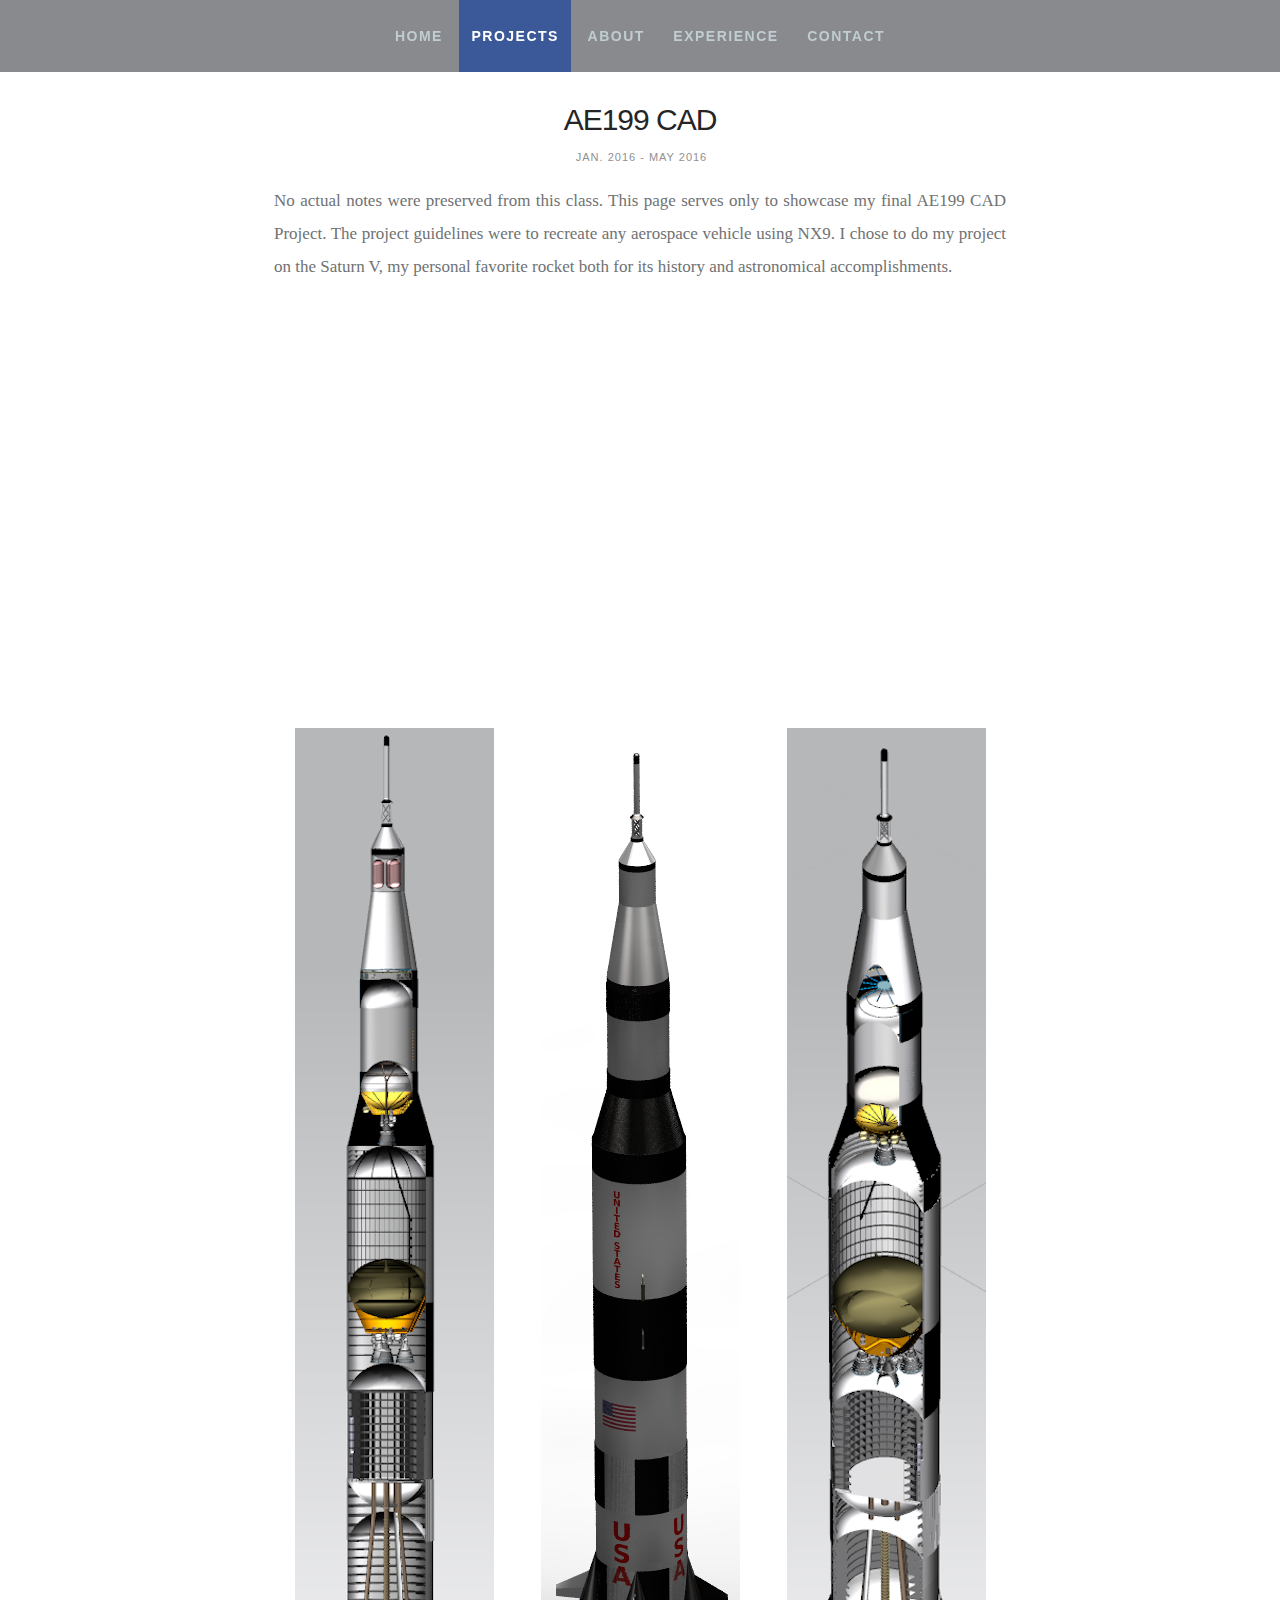
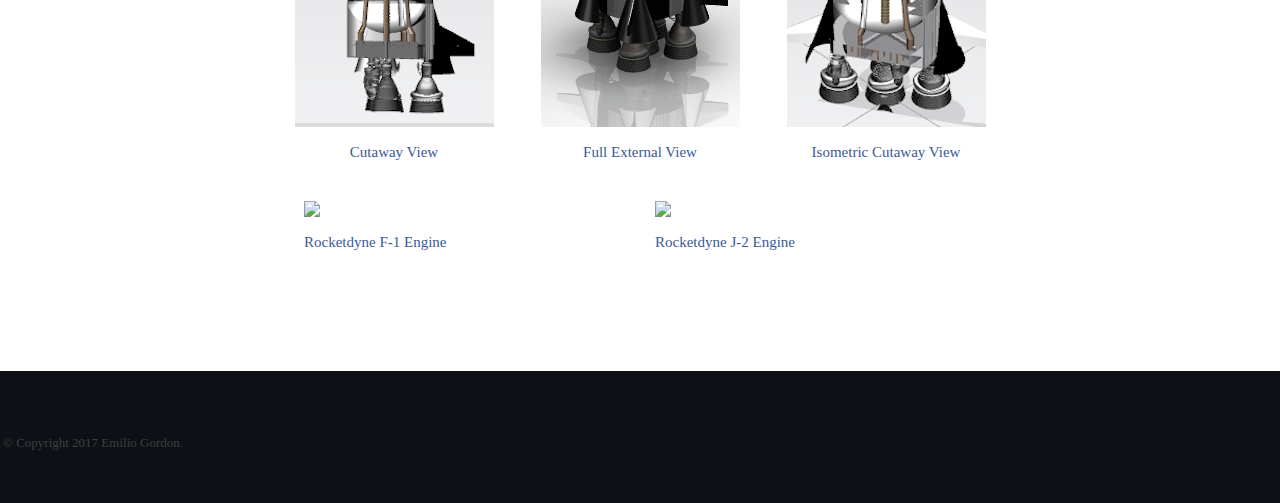
==== commit f2c44a51: "Updated CAD section" ====
--- a/ae199cad.html
+++ b/ae199cad.html
@@ -23,7 +23,7 @@
   <link rel="stylesheet" href="/css/main.css">
   <link rel="stylesheet" href="/css/text.css">
   <link rel="stylesheet" href="/css/media-queries.css">         
-
+<link rel="stylesheet" href="/css/bootstrap-grid.css">  
    <!-- Script
    =================================================== -->
    <script src="/js/modernizr.js"></script>
@@ -48,14 +48,8 @@
    =================================================== -->
    <header id="main-header">
 
-    <div class="row header-inner">
-
-     <div class="logo">
-      <a href="/">emiliogordon</a>
-    </div>
-
+    <div class="row header-inner" style="margin: auto; display: table">
     <nav id="nav-wrap">         
-
       <a class="mobile-btn" href="#nav-wrap" title="Show navigation">
        <span class='menu-text'>Show Menu</span>
        <span class="menu-icon"></span>
@@ -84,7 +78,7 @@
    <!-- Content
    ================================================== -->
    <section id="content">
-    <div class="row projects-content">
+    <div class="row projects-content" style="margin: auto">
      <div class="entry tab-whole nine columns centered">
       <header class="entry-header">
        <h1 class="entry-title">
@@ -103,10 +97,48 @@
       No actual notes were preserved from this class. This page serves only to showcase my final AE199 CAD Project. The project guidelines were to recreate any aerospace vehicle using NX9. I chose to do my project on the Saturn V, my personal favorite rocket both for its history and astronomical accomplishments.
     </p>
     <div align="center">
-    <iframe src="https://drive.google.com/file/d/0B5BDRE6FzmXwczU1ZmMwY3Zfbjg/preview" width="640px" height="360px" style="border-width: 0px"></iframe>
+    <iframe src="https://drive.google.com/file/d/0B5BDRE6FzmXwczU1ZmMwY3Zfbjg/preview" width="640px" height="360px" style="border-width: 0px; border-radius: 12px"></iframe>
     </div>
-    <br>
+    <br><br>
+
+    <div class="container">
+  <div class="row" style="text-align: center">
+    <div class="col-4">
+      <img src="projects/eon/AE199/6.PNG">
+      <br>
+      Cutaway View
+    </div>
+    <div class="col-4">
+      <img src="projects/eon/AE199/fullbody.PNG">
+      <br>
+      Full External View
+    </div>
+    <div class="col-4">
+      <img src="projects/eon/AE199/1.PNG">
+      <br>
+      Isometric Cutaway View
+    </div>
+  </div>
+  <br>
+  <div class="row" style="margin: auto">
+    <div class="col-sm">
+      <img src="projects/eon/AE199/F1.gif">
+      <br>
+      Rocketdyne F-1 Engine
+    </div>
+    <div class="col-sm">
+      <img src="projects/eon/AE199/J2.gif">
+      <br>
+      Rocketdyne J-2 Engine
+    </div>
+  </div>
+
+
+
+</div>
   </section>
+
+
 </div>          
 
 </section> <!-- /content -->  
--- a/css/main.css
+++ b/css/main.css
@@ -887,6 +887,8 @@
 	-webkit-transition: all 0.2s ease-in-out;
 	-ms-transition: all 0.2s ease-in-out;
 	transition: all 0.2s ease-in-out;
+	font-size: 14px;
+    font-weight: 700;
 }
 ul#nav li a:hover {
 	color: white;
@@ -1138,7 +1140,7 @@
 	text-align: center;
 }
 .section-head h1 {
-	font: 15px/24px "Roboto", sans-serif;
+	font: 25px "Roboto", sans-serif;
 	text-transform: uppercase;
 	letter-spacing: 2.5px;
 	color: #252525;
